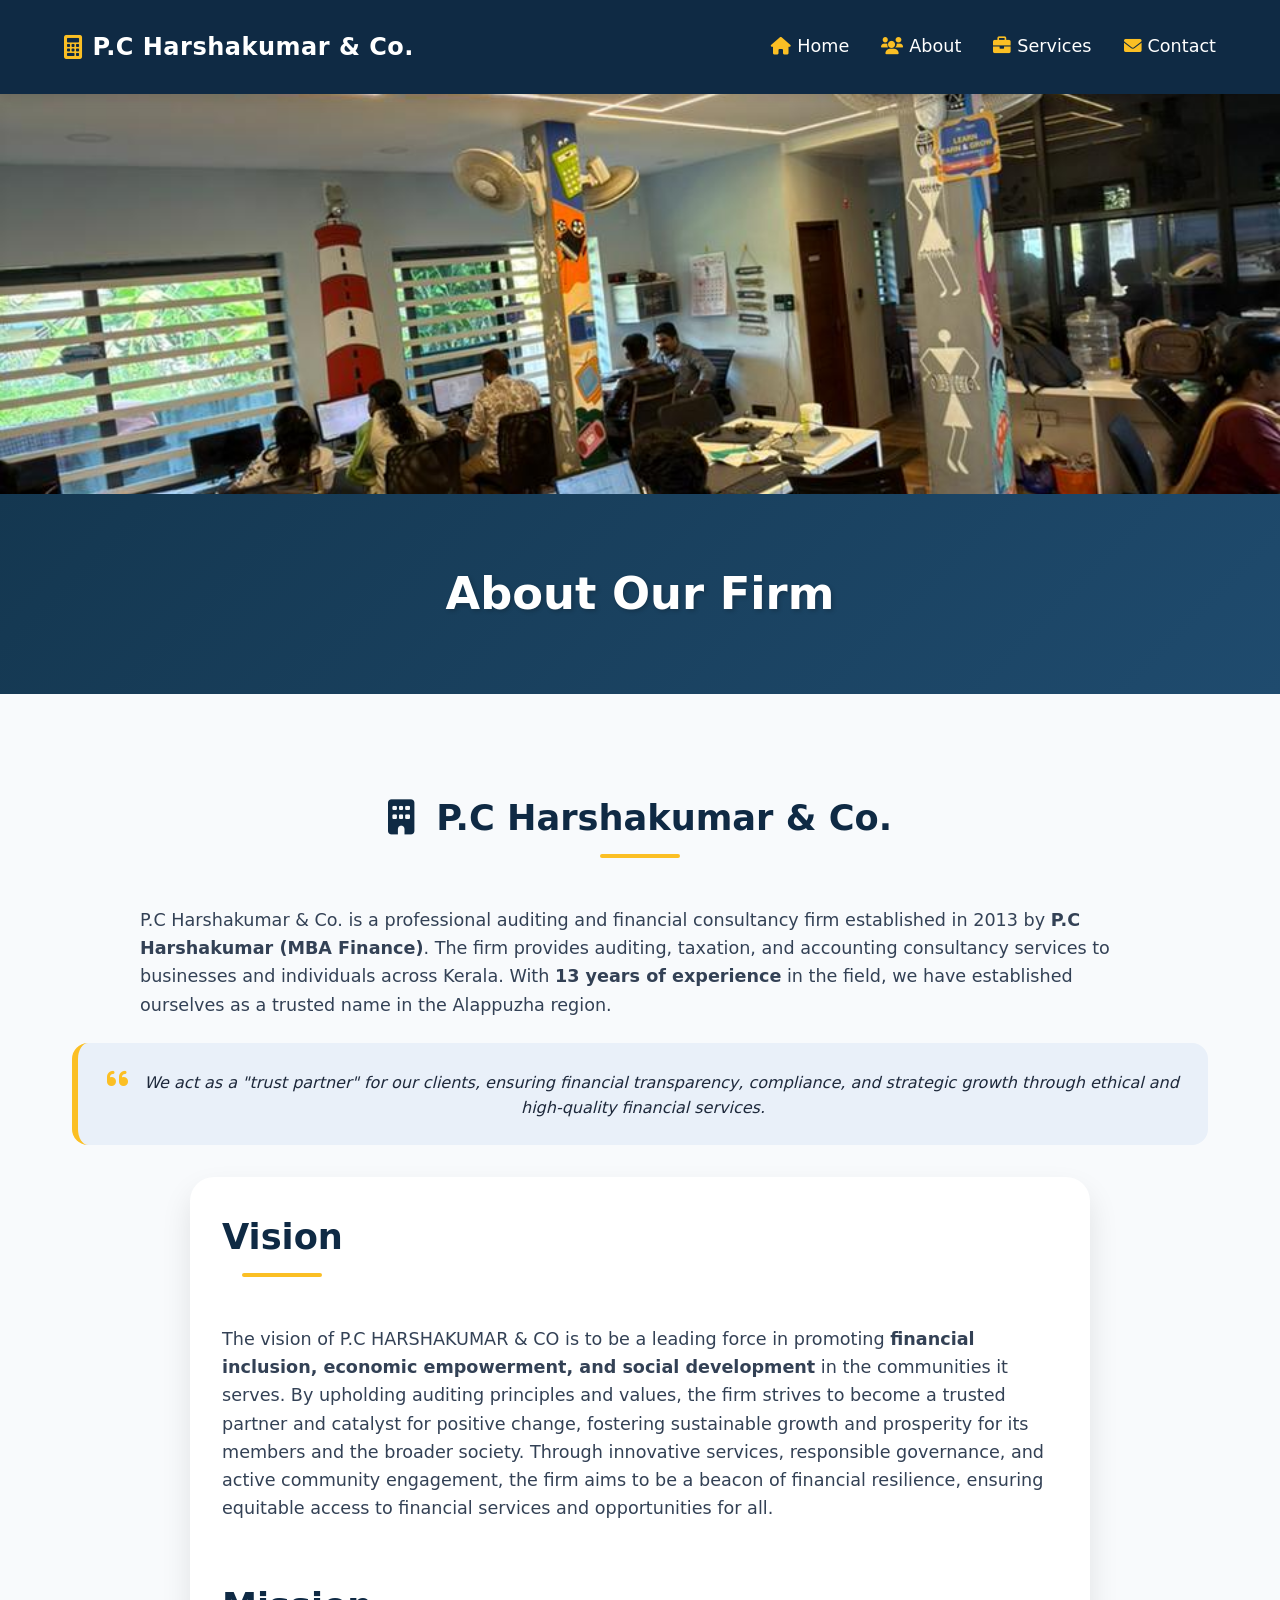
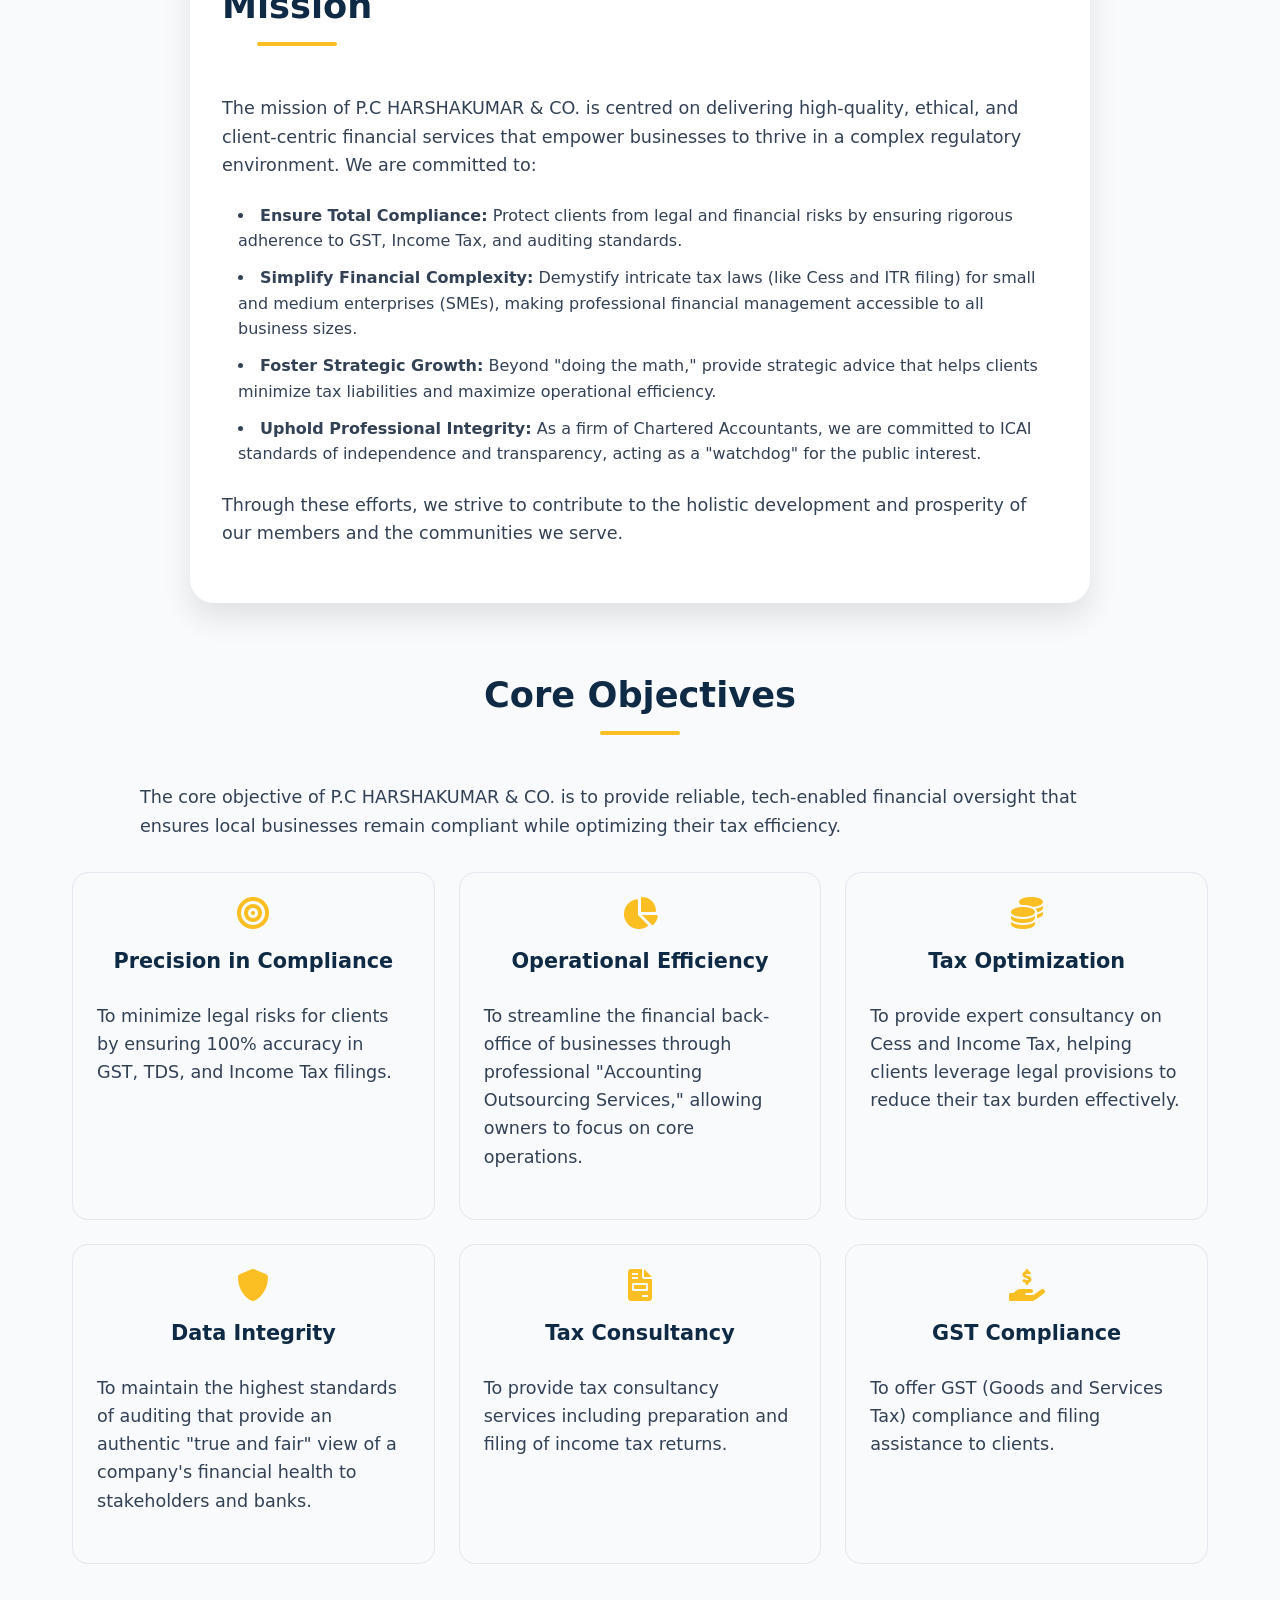
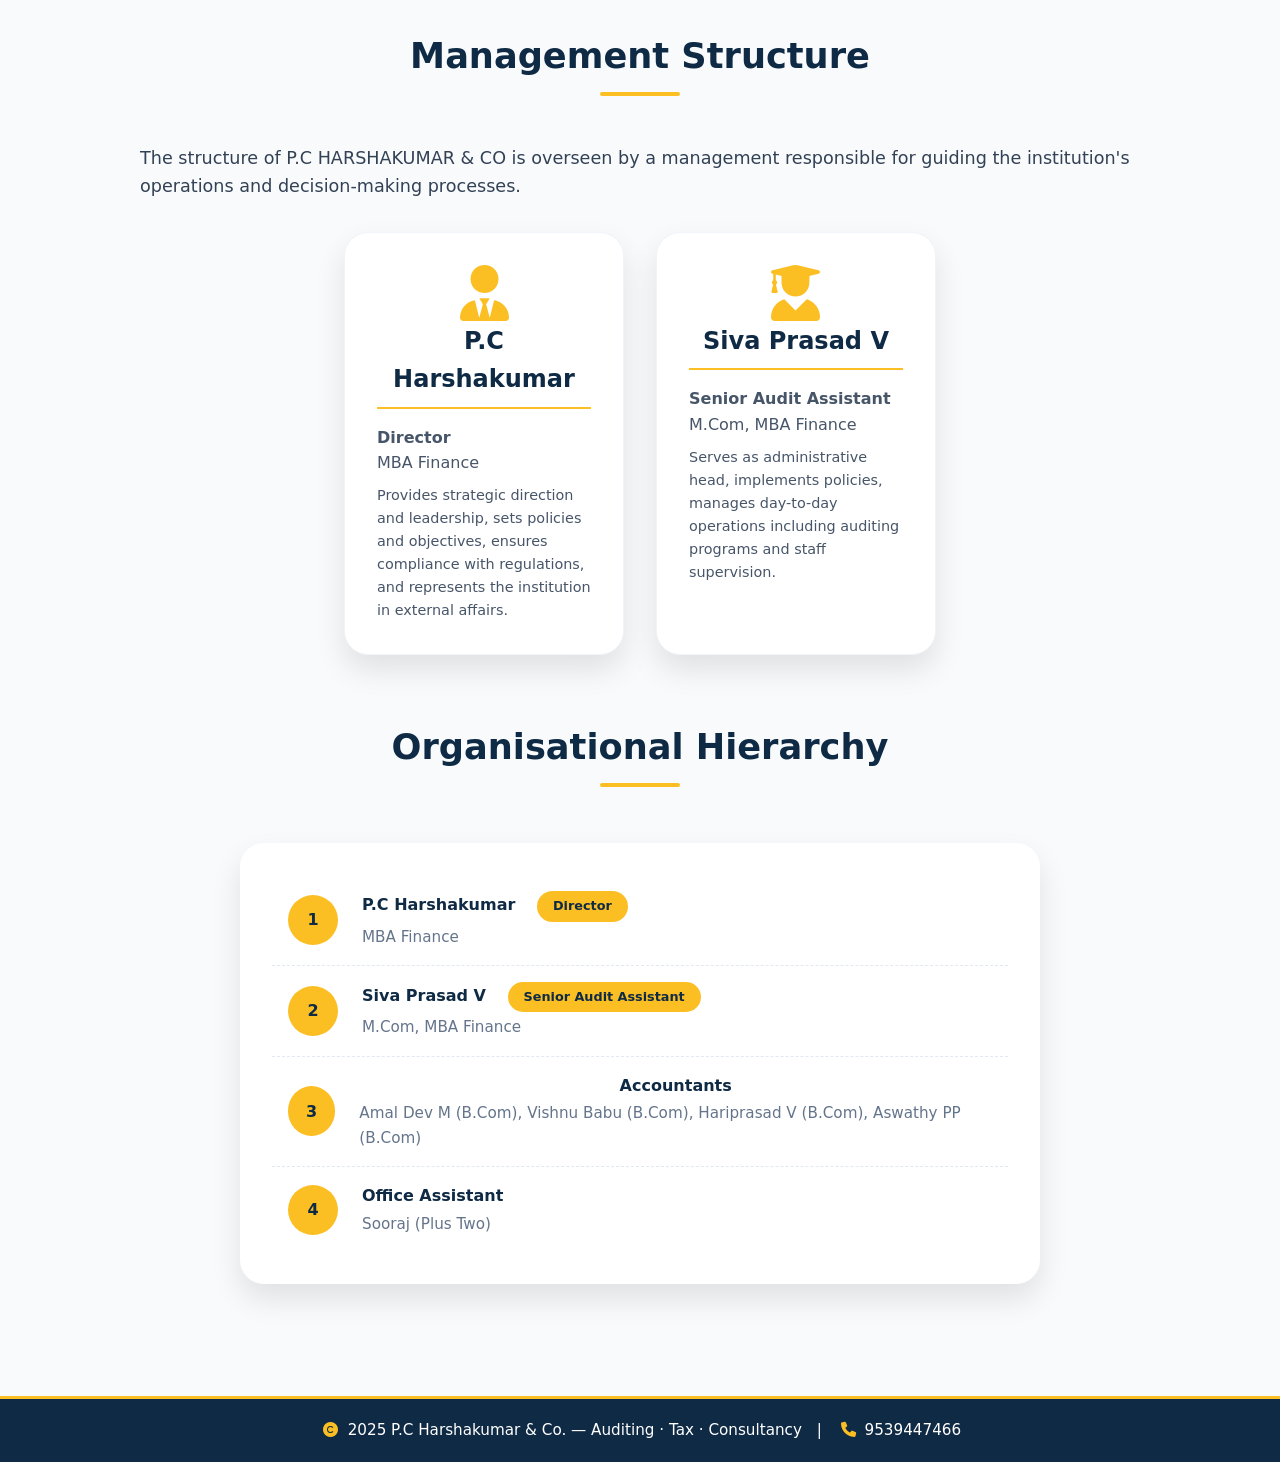
==== about.html @ 13a567a3 "first commit company website" ====
<!DOCTYPE html>
<html lang="en">
<head>
  <meta charset="UTF-8">
  <meta name="viewport" content="width=device-width, initial-scale=1.0">
  <title>About Us | P.C Harshakumar & Co</title>
  <link rel="stylesheet" href="https://cdnjs.cloudflare.com/ajax/libs/font-awesome/6.0.0-beta3/css/all.min.css">
  <link rel="stylesheet" href="style.css">
  <style>
    /* Additional styles for about page */
    .vision-mission-card {
      background: white;
      border-radius: 24px;
      padding: 2rem;
      margin: 2rem auto;
      max-width: 900px;
      box-shadow: 0 15px 30px rgba(0,0,0,0.1);
      text-align: left;
    }
    
    .highlight-text {
      background: #e9f0f9;
      padding: 1.5rem;
      border-radius: 16px;
      border-left: 6px solid #fbbf24;
      margin: 1.5rem 0;
      font-style: italic;
    }
    
    .objectives-grid {
      display: grid;
      grid-template-columns: repeat(auto-fit, minmax(280px, 1fr));
      gap: 1.5rem;
      margin: 2rem 0;
    }
    
    .objective-item {
      background: #f8fafc;
      padding: 1.5rem;
      border-radius: 16px;
      border: 1px solid #e2e8f0;
    }
    
    .objective-item i {
      color: #fbbf24;
      font-size: 2rem;
      margin-bottom: 1rem;
    }
    
    .objective-item h4 {
      color: #0f2a44;
      margin-bottom: 0.5rem;
      font-size: 1.3rem;
    }
    
    .org-hierarchy {
      background: white;
      border-radius: 24px;
      padding: 2rem;
      margin: 2rem auto;
      max-width: 800px;
      box-shadow: 0 15px 30px rgba(0,0,0,0.1);
    }
    
    .hierarchy-item {
      display: flex;
      align-items: center;
      padding: 1rem;
      border-bottom: 1px dashed #e2e8f0;
    }
    
    .hierarchy-item:last-child {
      border-bottom: none;
    }
    
    .hierarchy-icon {
      width: 50px;
      height: 50px;
      background: #fbbf24;
      border-radius: 50%;
      display: flex;
      align-items: center;
      justify-content: center;
      margin-right: 1.5rem;
      color: #0f2a44;
      font-weight: bold;
    }
    
    .hierarchy-info h4 {
      color: #0f2a44;
      margin-bottom: 0.2rem;
    }
    
    .hierarchy-info p {
      color: #64748b;
      margin: 0;
      font-size: 0.95rem;
    }
    
    .badge {
      background: #fbbf24;
      color: #0f2a44;
      padding: 0.3rem 1rem;
      border-radius: 20px;
      font-size: 0.8rem;
      font-weight: 600;
      display: inline-block;
      margin-left: 1rem;
    }
  </style>
</head>
<body>

<nav class="navbar">
  <div class="logo">
    <i class="fas fa-calculator"></i> P.C Harshakumar & Co.
  </div>
  <input type="checkbox" id="menu-toggle">
  <label for="menu-toggle" class="menu-icon">
    <span></span>
    <span></span>
    <span></span>
  </label>
  <ul class="nav-links">
    <li><a href="home.html"><i class="fas fa-home"></i> Home</a></li>
    <li><a href="about.html"><i class="fas fa-users"></i> About</a></li>
    <li><a href="service.html"><i class="fas fa-briefcase"></i> Services</a></li>
    <li><a href="contact.html"><i class="fas fa-envelope"></i> Contact</a></li>
  </ul>
</nav>

<!-- COMPANY PHOTO - FULL WIDTH -->
<div class="company-photo-section">
    <img src="office.jpg" alt="P.C Harshakumar & Co. Office" class="company-photo">
</div>

<section class="page-banner" style="background: linear-gradient(135deg,#143750,#1f4b6e);">
  <h1>About Our Firm</h1>
</section>

<section class="content">
  <h2><i class="fas fa-building" style="margin-right:10px;"></i> P.C Harshakumar & Co.</h2>
  <p>
    P.C Harshakumar & Co. is a professional auditing and financial consultancy firm established in 2013 by <strong>P.C Harshakumar (MBA Finance)</strong>. The firm provides auditing, taxation, and accounting consultancy services to businesses and individuals across Kerala. With <strong>13 years of experience</strong> in the field, we have established ourselves as a trusted name in the Alappuzha region.
  </p>
  
  <div class="highlight-text">
    <i class="fas fa-quote-left" style="color:#fbbf24; font-size:1.5rem; margin-right:10px;"></i>
    We act as a "trust partner" for our clients, ensuring financial transparency, compliance, and strategic growth through ethical and high-quality financial services.
  </div>

  <div class="vision-mission-card">
    <h2 style="margin-top:0;">Vision</h2>
    <p>
      The vision of P.C HARSHAKUMAR & CO is to be a leading force in promoting <strong>financial inclusion, economic empowerment, and social development</strong> in the communities it serves. By upholding auditing principles and values, the firm strives to become a trusted partner and catalyst for positive change, fostering sustainable growth and prosperity for its members and the broader society. Through innovative services, responsible governance, and active community engagement, the firm aims to be a beacon of financial resilience, ensuring equitable access to financial services and opportunities for all.
    </p>

    <h2>Mission</h2>
    <p>
      The mission of P.C HARSHAKUMAR & CO. is centred on delivering high-quality, ethical, and client-centric financial services that empower businesses to thrive in a complex regulatory environment. We are committed to:
    </p>
    <ul style="margin:1.5rem 0;">
      <li><strong>Ensure Total Compliance:</strong> Protect clients from legal and financial risks by ensuring rigorous adherence to GST, Income Tax, and auditing standards.</li>
      <li><strong>Simplify Financial Complexity:</strong> Demystify intricate tax laws (like Cess and ITR filing) for small and medium enterprises (SMEs), making professional financial management accessible to all business sizes.</li>
      <li><strong>Foster Strategic Growth:</strong> Beyond "doing the math," provide strategic advice that helps clients minimize tax liabilities and maximize operational efficiency.</li>
      <li><strong>Uphold Professional Integrity:</strong> As a firm of Chartered Accountants, we are committed to ICAI standards of independence and transparency, acting as a "watchdog" for the public interest.</li>
    </ul>
    <p>Through these efforts, we strive to contribute to the holistic development and prosperity of our members and the communities we serve.</p>
  </div>

  <h2>Core Objectives</h2>
  <p>The core objective of P.C HARSHAKUMAR & CO. is to provide reliable, tech-enabled financial oversight that ensures local businesses remain compliant while optimizing their tax efficiency.</p>
  
  <div class="objectives-grid">
    <div class="objective-item">
      <i class="fas fa-bullseye"></i>
      <h4>Precision in Compliance</h4>
      <p>To minimize legal risks for clients by ensuring 100% accuracy in GST, TDS, and Income Tax filings.</p>
    </div>
    <div class="objective-item">
      <i class="fas fa-chart-pie"></i>
      <h4>Operational Efficiency</h4>
      <p>To streamline the financial back-office of businesses through professional "Accounting Outsourcing Services," allowing owners to focus on core operations.</p>
    </div>
    <div class="objective-item">
      <i class="fas fa-coins"></i>
      <h4>Tax Optimization</h4>
      <p>To provide expert consultancy on Cess and Income Tax, helping clients leverage legal provisions to reduce their tax burden effectively.</p>
    </div>
    <div class="objective-item">
      <i class="fas fa-shield-alt"></i>
      <h4>Data Integrity</h4>
      <p>To maintain the highest standards of auditing that provide an authentic "true and fair" view of a company's financial health to stakeholders and banks.</p>
    </div>
    <div class="objective-item">
      <i class="fas fa-file-invoice"></i>
      <h4>Tax Consultancy</h4>
      <p>To provide tax consultancy services including preparation and filing of income tax returns.</p>
    </div>
    <div class="objective-item">
      <i class="fas fa-hand-holding-usd"></i>
      <h4>GST Compliance</h4>
      <p>To offer GST (Goods and Services Tax) compliance and filing assistance to clients.</p>
    </div>
  </div>

  <h2>Management Structure</h2>
  <p>The structure of P.C HARSHAKUMAR & CO is overseen by a management responsible for guiding the institution's operations and decision-making processes.</p>
  
  <div style="display:flex; flex-wrap:wrap; gap:2rem; justify-content:center; margin:2rem 0;">
    <div class="service-box" style="text-align:center; width:280px;">
      <i class="fas fa-user-tie" style="font-size:3.5rem; color:#fbbf24;"></i>
      <h3 style="justify-content:center;">P.C Harshakumar</h3>
      <p><strong>Director</strong><br>MBA Finance</p>
      <p style="font-size:0.9rem; margin-top:0.5rem;">Provides strategic direction and leadership, sets policies and objectives, ensures compliance with regulations, and represents the institution in external affairs.</p>
    </div>
    <div class="service-box" style="text-align:center; width:280px;">
      <i class="fas fa-user-graduate" style="font-size:3.5rem; color:#fbbf24;"></i>
      <h3 style="justify-content:center;">Siva Prasad V</h3>
      <p><strong>Senior Audit Assistant</strong><br>M.Com, MBA Finance</p>
      <p style="font-size:0.9rem; margin-top:0.5rem;">Serves as administrative head, implements policies, manages day-to-day operations including auditing programs and staff supervision.</p>
    </div>
  </div>

  <h2>Organisational Hierarchy</h2>
  <div class="org-hierarchy">
    <div class="hierarchy-item">
      <div class="hierarchy-icon">1</div>
      <div class="hierarchy-info">
        <h4>P.C Harshakumar <span class="badge">Director</span></h4>
        <p>MBA Finance</p>
      </div>
    </div>
    <div class="hierarchy-item">
      <div class="hierarchy-icon">2</div>
      <div class="hierarchy-info">
        <h4>Siva Prasad V <span class="badge">Senior Audit Assistant</span></h4>
        <p>M.Com, MBA Finance</p>
      </div>
    </div>
    <div class="hierarchy-item">
      <div class="hierarchy-icon">3</div>
      <div class="hierarchy-info">
        <h4>Accountants</h4>
        <p>Amal Dev M (B.Com), Vishnu Babu (B.Com), Hariprasad V (B.Com), Aswathy PP (B.Com)</p>
      </div>
    </div>
    <div class="hierarchy-item">
      <div class="hierarchy-icon">4</div>
      <div class="hierarchy-info">
        <h4>Office Assistant</h4>
        <p>Sooraj (Plus Two)</p>
      </div>
    </div>
  </div>
</section>

<div class="bottom-footer">
  <i class="fas fa-copyright"></i> 2025 P.C Harshakumar & Co. — Auditing · Tax · Consultancy
  <span style="margin:0 10px">|</span> <i class="fas fa-phone"></i> 9539447466
</div>

</body>
</html>
---- style.css ----
/* style.css - Main Stylesheet for P.C Harshakumar & Co. */

/* Reset and base styles */
* {
  margin: 0;
  padding: 0;
  box-sizing: border-box;
}

body {
  font-family: 'Segoe UI', Roboto, system-ui, sans-serif;
  background: #f8fafc;
  color: #1e293b;
  line-height: 1.6;
}

/* Navbar styles */
.navbar {
  background: #0f2a44;
  color: white;
  padding: 0.8rem 5%;
  display: flex;
  justify-content: space-between;
  align-items: center;
  position: sticky;
  top: 0;
  z-index: 1000;
  box-shadow: 0 4px 12px rgba(0,0,0,0.1);
}

.logo {
  font-size: 1.5rem;
  font-weight: 700;
  letter-spacing: 0.5px;
  display: flex;
  align-items: center;
  gap: 10px;
}

.logo i {
  color: #fbbf24;
}

.nav-links {
  list-style: none;
  display: flex;
  gap: 2rem;
}

.nav-links li a {
  color: white;
  text-decoration: none;
  font-weight: 500;
  font-size: 1.1rem;
  padding: 0.5rem 0;
  border-bottom: 2px solid transparent;
  transition: 0.2s;
  display: flex;
  align-items: center;
  gap: 6px;
}

.nav-links li a:hover {
  border-bottom-color: #fbbf24;
  color: #fbbf24;
}

.nav-links li a i {
  color: #fbbf24;
}

/* Mobile menu */
#menu-toggle {
  display: none;
}

.menu-icon {
  display: none;
  flex-direction: column;
  cursor: pointer;
}

.menu-icon span {
  width: 25px;
  height: 3px;
  background: white;
  margin: 3px 0;
  border-radius: 3px;
  transition: 0.3s;
}

/* Company photo section */
.company-photo-section {
  width: 100%;
  height: 400px;
  overflow: hidden;
}

.company-photo {
  width: 100%;
  height: 100%;
  object-fit: cover;
  object-position: center;
  display: block;
}

/* Page banner */
.page-banner {
  background: linear-gradient(135deg,#0f2a44,#1e4b6a);
  color: white;
  text-align: center;
  padding: 4rem 2rem;
  margin-bottom: 2rem;
}

.page-banner h1 {
  font-size: 2.8rem;
  font-weight: 700;
  text-shadow: 2px 2px 4px rgba(0,0,0,0.2);
  max-width: 1000px;
  margin: 0 auto;
}

/* Main content area */
.content {
  max-width: 1200px;
  margin: 0 auto;
  padding: 2rem;
  text-align: center;
}

.lead-text {
  background: white;
  padding: 1.5rem 2rem;
  border-radius: 60px;
  display: inline-flex;
  align-items: center;
  gap: 1rem;
  margin-bottom: 2.5rem;
  box-shadow: 0 5px 15px rgba(0,0,0,0.08);
  border: 1px solid #eef2f6;
  font-size: 1.2rem;
  font-weight: 500;
}

.content h2 {
  color: #0f2a44;
  font-size: 2.2rem;
  margin: 2rem 0 1.5rem;
  position: relative;
  display: inline-block;
}

.content h2:after {
  content: '';
  display: block;
  width: 80px;
  height: 4px;
  background: #fbbf24;
  margin: 0.5rem auto 0;
  border-radius: 2px;
}

.content p {
  text-align: left;
  margin: 1.5rem 0;
  font-size: 1.1rem;
  color: #334155;
  max-width: 1000px;
  margin-left: auto;
  margin-right: auto;
}

.content p i {
  color: #fbbf24;
}

/* Service boxes container */
.service-container {
  display: flex;
  flex-wrap: wrap;
  gap: 2rem;
  justify-content: center;
  margin: 3rem 0;
}

.service-box {
  background: white;
  border-radius: 24px;
  padding: 2rem;
  width: 320px;
  box-shadow: 0 15px 30px rgba(0,0,0,0.1);
  transition: transform 0.3s ease;
  border: 1px solid #f1f5f9;
  text-align: left;
}

.service-box:hover {
  transform: translateY(-5px);
}

.service-box h3 {
  color: #0f2a44;
  font-size: 1.5rem;
  margin-bottom: 1rem;
  display: flex;
  align-items: center;
  gap: 10px;
  border-bottom: 2px solid #fbbf24;
  padding-bottom: 0.5rem;
}

.service-box h3 i {
  color: #fbbf24;
  font-size: 1.8rem;
}

.service-box p {
  margin: 1rem 0 0;
  font-size: 1rem;
  color: #475569;
}

/* Contact card */
.contact-card {
  background: white;
  border-radius: 24px;
  padding: 2.5rem;
  max-width: 600px;
  margin: 2rem auto;
  box-shadow: 0 15px 30px rgba(0,0,0,0.1);
  text-align: left;
}

.contact-card p {
  margin: 1rem 0;
  font-size: 1.1rem;
  display: flex;
  align-items: center;
  gap: 10px;
}

.contact-card p i {
  color: #fbbf24;
  width: 25px;
  font-size: 1.2rem;
}

.contact-card a {
  color: #0f2a44;
  text-decoration: none;
  font-weight: 500;
}

.contact-card a:hover {
  color: #fbbf24;
  text-decoration: underline;
}

.contact-card hr {
  border: none;
  border-top: 2px dashed #e2e8f0;
  margin: 1.5rem 0;
}

/* Map note */
.map-note {
  background: #e9f0f9;
  border-radius: 20px;
  padding: 2rem;
  max-width: 600px;
  margin: 2rem auto;
  text-align: center;
  border: 1px solid #d1d9e8;
}

/* Bottom footer */
.bottom-footer {
  background: #0f2a44;
  color: white;
  text-align: center;
  padding: 1.2rem;
  font-size: 0.95rem;
  margin-top: 3rem;
  border-top: 3px solid #fbbf24;
}

.bottom-footer i {
  color: #fbbf24;
  margin: 0 4px;
}

/* Lists */
ul {
  list-style-position: inside;
  text-align: left;
  padding-left: 1rem;
}

ul li {
  margin: 0.7rem 0;
  color: #334155;
}

/* Responsive design */
@media (max-width: 768px) {
  .menu-icon {
    display: flex;
  }
  
  .nav-links {
    display: none;
    width: 100%;
    flex-direction: column;
    text-align: center;
    background: #1a3a5a;
    padding: 1.5rem 0;
    position: absolute;
    top: 70px;
    left: 0;
    gap: 0.5rem;
    border-top: 2px solid #fbbf24;
    box-shadow: 0 10px 20px rgba(0,0,0,0.2);
  }
  
  #menu-toggle:checked ~ .nav-links {
    display: flex;
  }
  
  .nav-links li a {
    justify-content: center;
    padding: 0.8rem;
  }
  
  .page-banner h1 {
    font-size: 2rem;
  }
  
  .content {
    padding: 1.5rem;
  }
  
  .content h2 {
    font-size: 1.8rem;
  }
  
  .company-photo-section {
    height: 250px;
  }
  
  .lead-text {
    flex-direction: column;
    text-align: center;
    border-radius: 30px;
  }
  
  .service-box {
    width: 100%;
    max-width: 350px;
  }
}

@media (max-width: 480px) {
  .logo {
    font-size: 1.2rem;
  }
  
  .page-banner {
    padding: 2.5rem 1rem;
  }
  
  .page-banner h1 {
    font-size: 1.6rem;
  }
  
  .content h2 {
    font-size: 1.5rem;
  }
  
  .contact-card {
    padding: 1.5rem;
  }
  
  .bottom-footer {
    font-size: 0.85rem;
    padding: 1rem;
  }
}

/* Print styles */
@media print {
  .navbar, .company-photo-section, .bottom-footer {
    display: none;
  }
  
  body {
    background: white;
  }
  
  .content {
    max-width: 100%;
    padding: 0;
  }
}
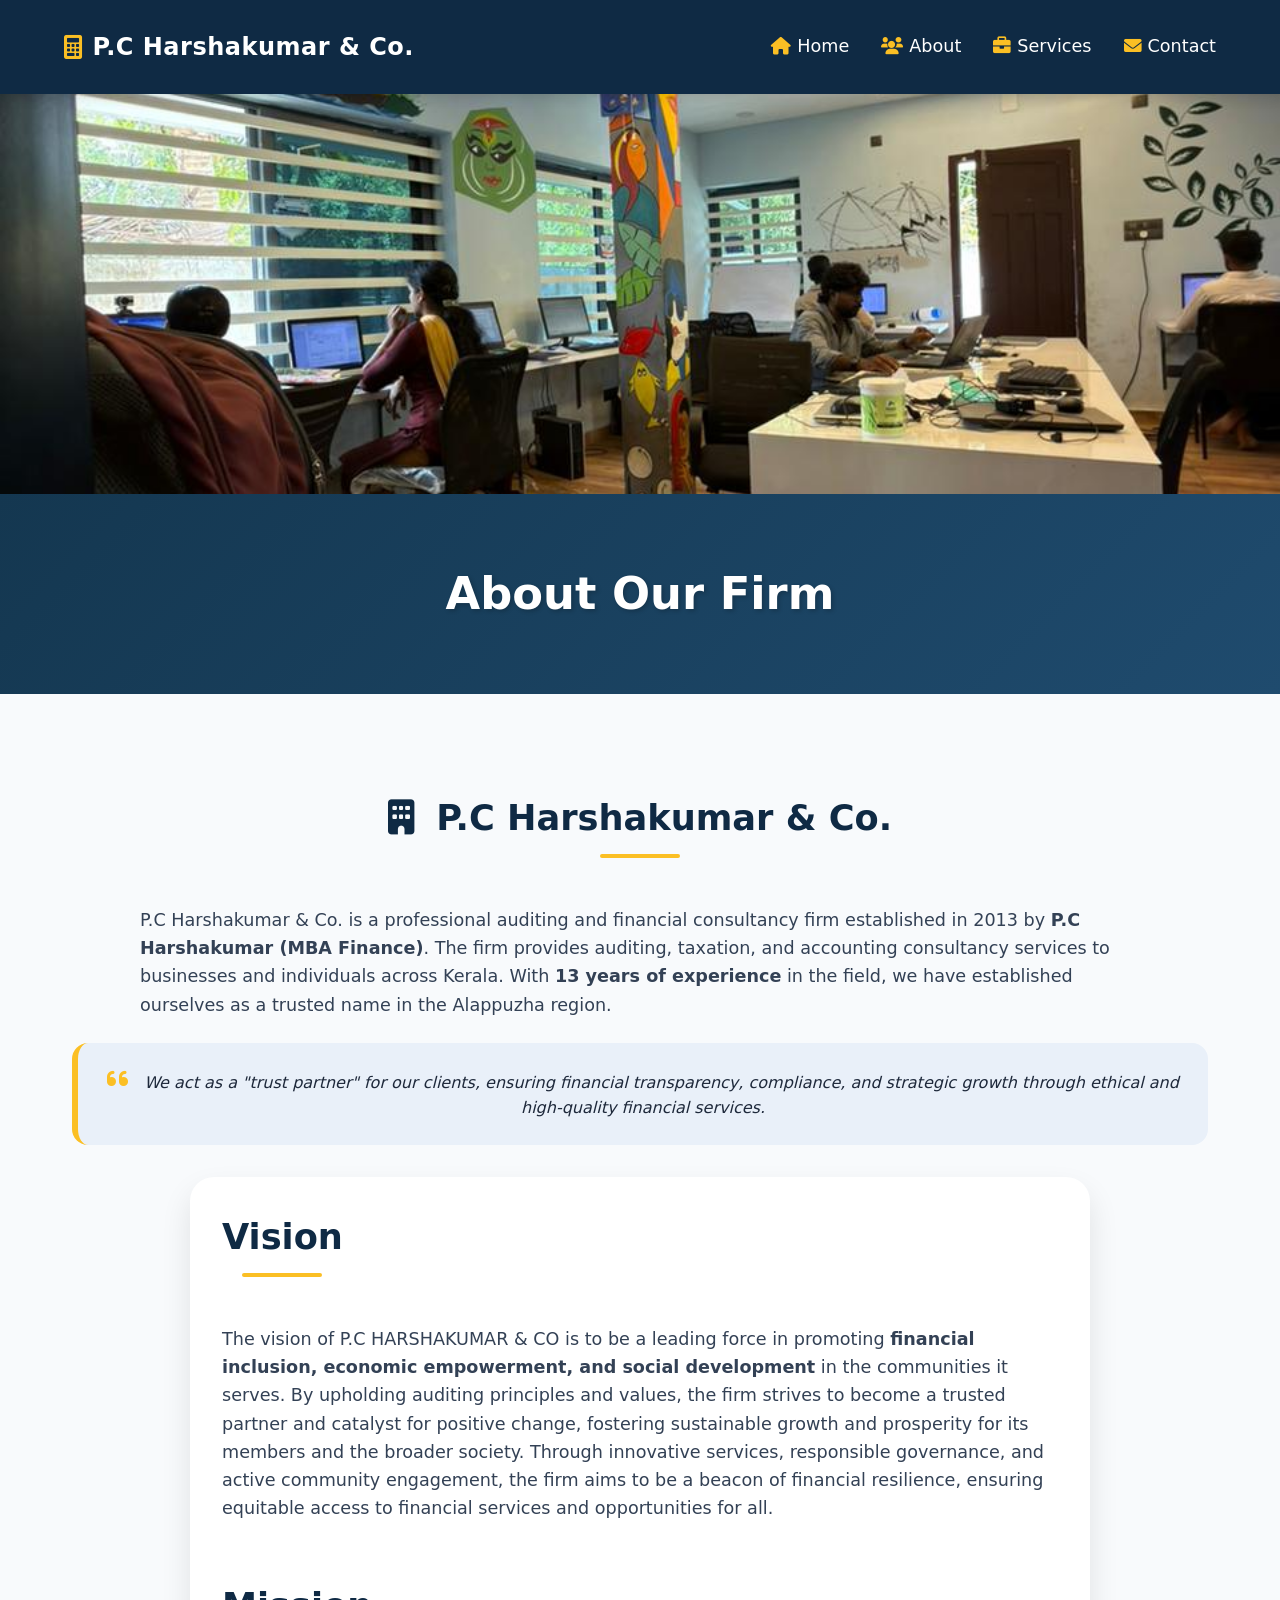
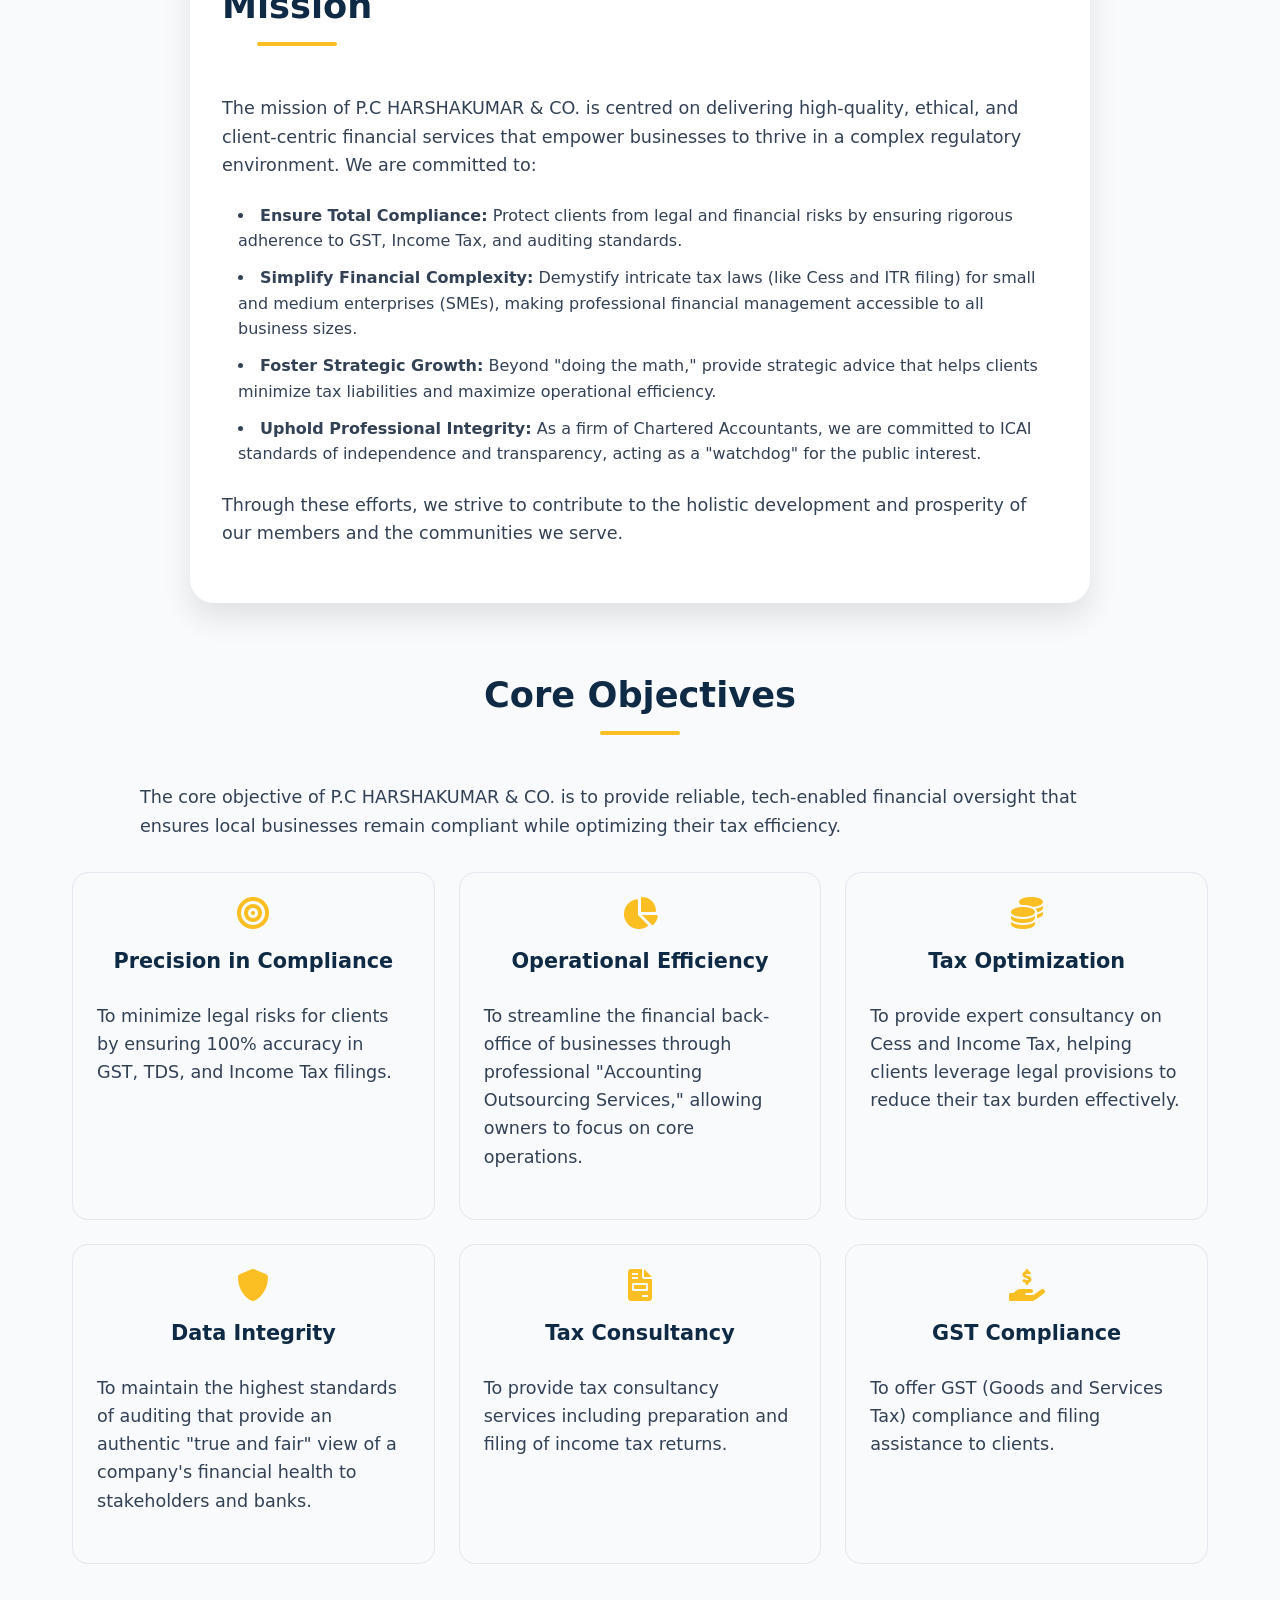
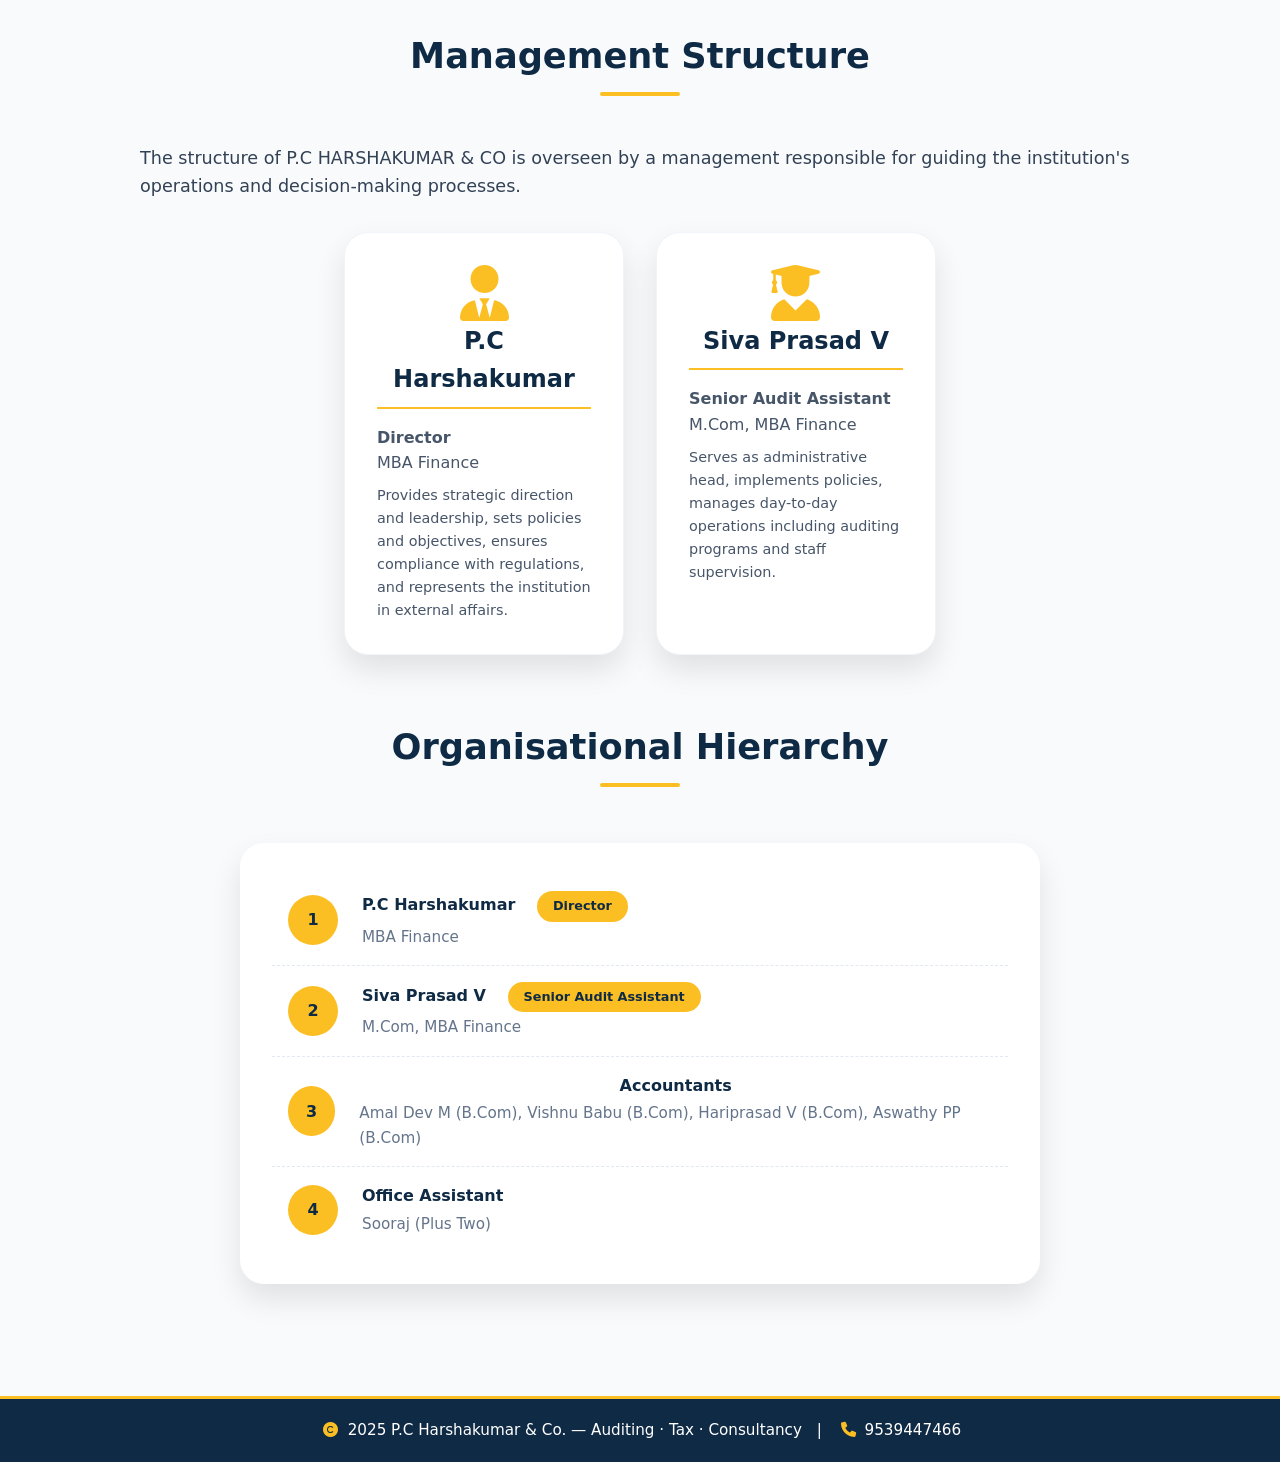
==== commit 9fe2564d: "third commit" ====
--- a/about.html
+++ b/about.html
@@ -122,7 +122,7 @@
     <span></span>
   </label>
   <ul class="nav-links">
-    <li><a href="home.html"><i class="fas fa-home"></i> Home</a></li>
+    <li><a href="index.html"><i class="fas fa-home"></i> Home</a></li>
     <li><a href="about.html"><i class="fas fa-users"></i> About</a></li>
     <li><a href="service.html"><i class="fas fa-briefcase"></i> Services</a></li>
     <li><a href="contact.html"><i class="fas fa-envelope"></i> Contact</a></li>
@@ -131,7 +131,7 @@
 
 <!-- COMPANY PHOTO - FULL WIDTH -->
 <div class="company-photo-section">
-    <img src="office.jpg" alt="P.C Harshakumar & Co. Office" class="company-photo">
+    <img src="office1.jpg" alt="P.C Harshakumar & Co. Office" class="company-photo">
 </div>
 
 <section class="page-banner" style="background: linear-gradient(135deg,#143750,#1f4b6e);">
